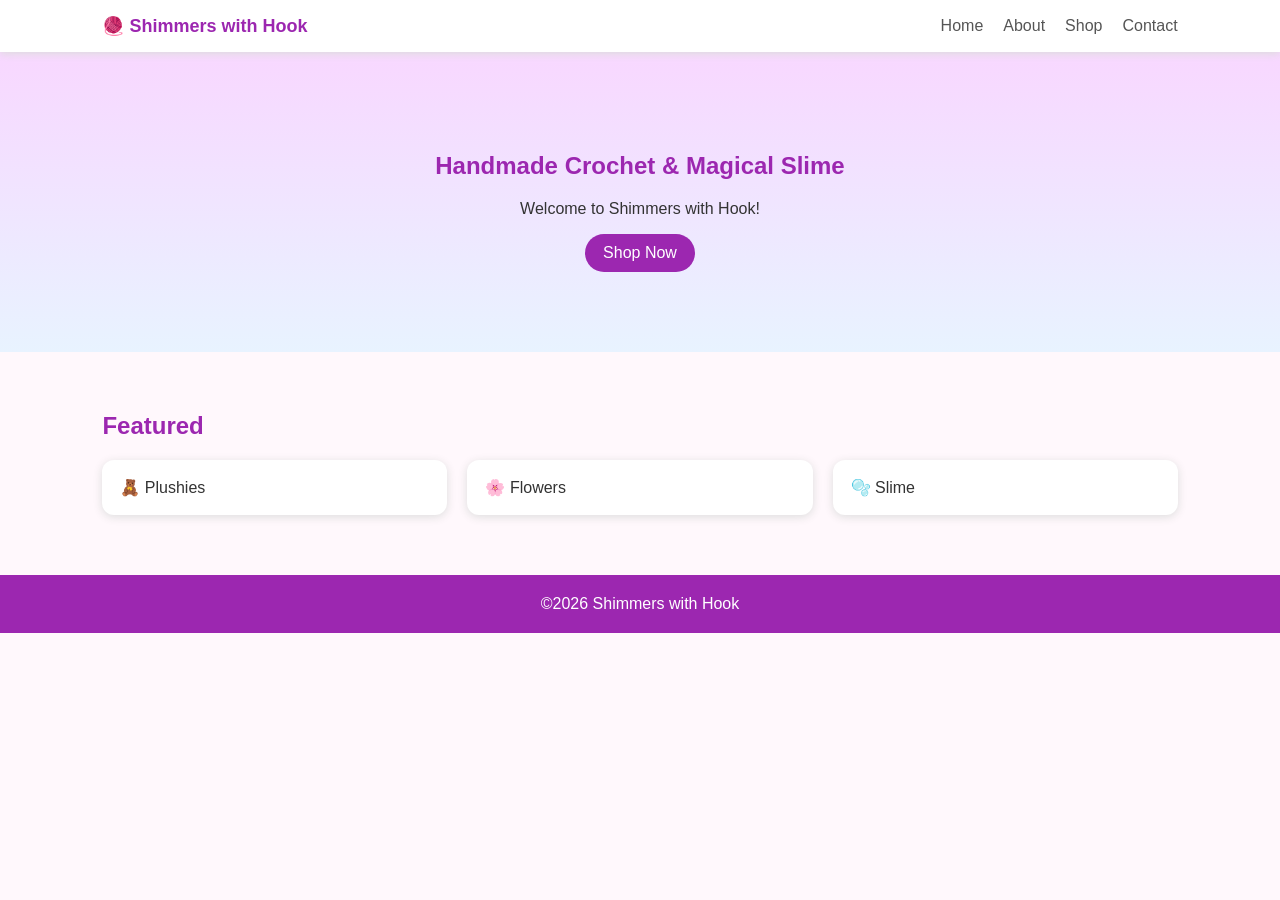
==== index.html @ ef0d7f15 "Initial commit: Shimmers with Hook website with shopping cart and form validation" ====
<!doctype html><html><head><title>Home</title><link rel='stylesheet' href='style.css'></head><body><header><div class="logo">🧶 Shimmers with Hook</div><nav><a href="index.html">Home</a><a href="about.html">About</a><a href="shop.html">Shop</a><a href="contact.html">Contact</a></nav></header><section class='hero'><h1>Handmade Crochet & Magical Slime</h1><p>Welcome to Shimmers with Hook!</p><a class='btn' href='shop.html'>Shop Now</a></section><section><h2>Featured</h2><div class='cards'><div class='card'>🧸 Plushies</div><div class='card'>🌸 Flowers</div><div class='card'>🫧 Slime</div></div></section><footer>©2026 Shimmers with Hook</footer><script src='script.js'></script></body></html>
---- style.css ----
body{margin:0;font-family:Arial,sans-serif;background:#fff8fc;color:#333}header{position:sticky;top:0;background:#fff;display:flex;justify-content:space-between;align-items:center;padding:15px 8%;box-shadow:0 2px 8px #ddd}.logo{font-weight:bold;color:#9c27b0;font-size:18px}nav{display:flex;gap:20px}nav a{text-decoration:none;color:#555;transition:color 0.3s}nav a:hover{color:#9c27b0}.hero{padding:80px 8%;text-align:center;background:linear-gradient(#f8d7ff,#e8f3ff)}.btn{background:#9c27b0;color:#fff;padding:10px 18px;border-radius:20px;text-decoration:none;display:inline-block;transition:background 0.3s}.btn:hover{background:#7b1fa2}.cards{display:grid;grid-template-columns:repeat(auto-fit,minmax(220px,1fr));gap:20px;margin:20px 0}.card{background:#fff;padding:18px;border-radius:12px;box-shadow:0 2px 10px #ddd;transition:transform 0.3s}.card:hover{transform:translateY(-5px);box-shadow:0 4px 15px #ccc}.add-to-cart-btn{width:100%;margin-top:10px;padding:10px;background:#9c27b0;color:#fff;border:none;border-radius:6px;cursor:pointer;transition:background 0.3s}.add-to-cart-btn:hover{background:#7b1fa2}section{padding:40px 8%}footer{text-align:center;padding:20px;background:#9c27b0;color:#fff}input,textarea{width:100%;padding:10px;margin:8px 0;border:1px solid #ddd;border-radius:6px;font-family:Arial}button{padding:10px 16px;background:#9c27b0;color:#fff;border:none;border-radius:6px;cursor:pointer;transition:background 0.3s}button:hover{background:#7b1fa2}.notification{position:fixed;top:20px;right:20px;background:#9c27b0;color:#fff;padding:15px 20px;border-radius:8px;box-shadow:0 2px 10px #999;animation:slideIn 0.3s}@keyframes slideIn{from{transform:translateX(400px);opacity:0}to{transform:translateX(0);opacity:1}}.cart-item{display:flex;justify-content:space-between;align-items:center;padding:10px;border:1px solid #ddd;margin:10px 0;border-radius:6px}#cart-total{font-size:18px;margin-top:15px;color:#9c27b0}h1,h2,h3{color:#9c27b0}form{max-width:500px;margin:20px auto}
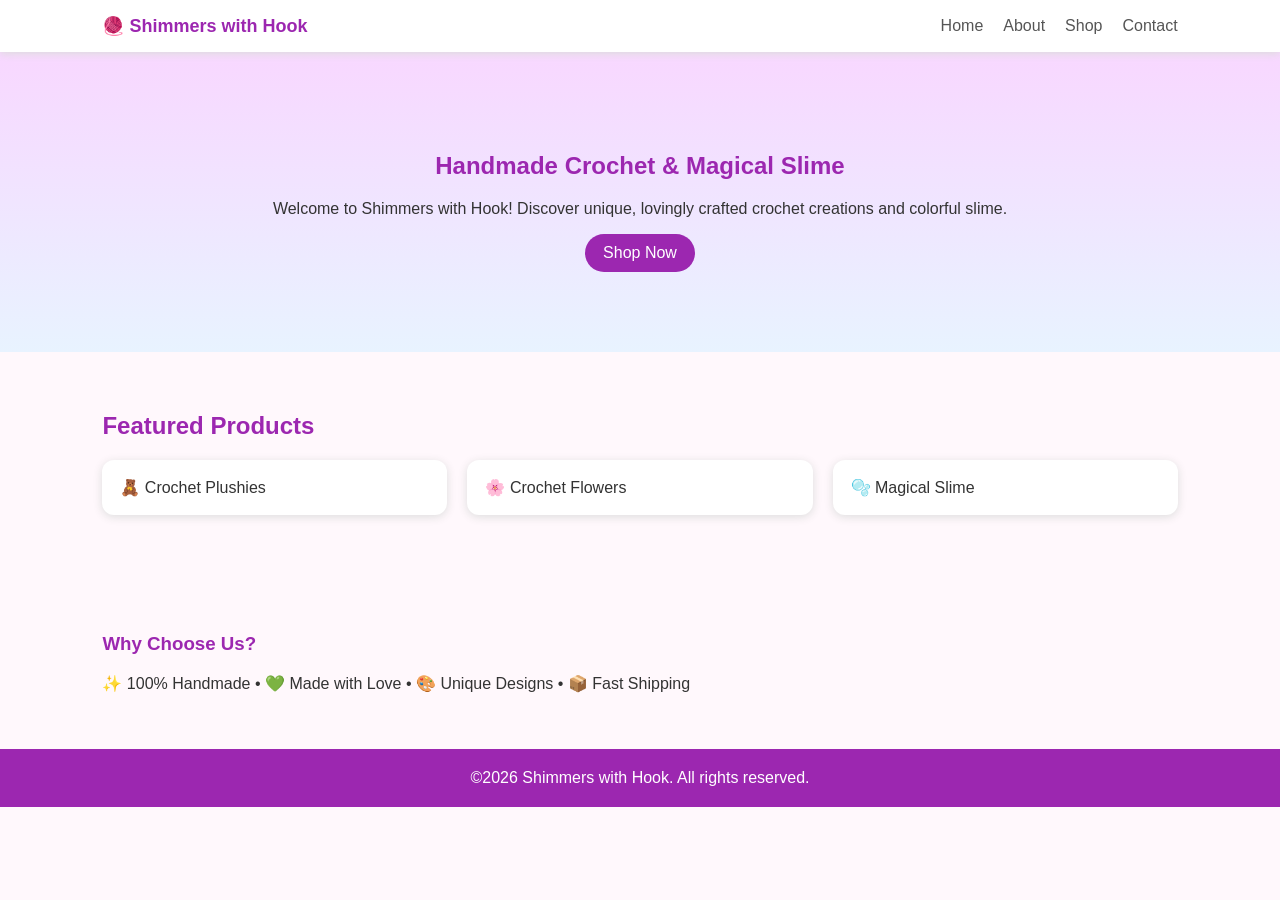
==== commit 88733141: "Add SEO: sitemap.xml, robots.txt, and meta tags to all pages" ====
--- a/index.html
+++ b/index.html
@@ -1 +1 @@
-<!doctype html><html><head><title>Home</title><link rel='stylesheet' href='style.css'></head><body><header><div class="logo">🧶 Shimmers with Hook</div><nav><a href="index.html">Home</a><a href="about.html">About</a><a href="shop.html">Shop</a><a href="contact.html">Contact</a></nav></header><section class='hero'><h1>Handmade Crochet & Magical Slime</h1><p>Welcome to Shimmers with Hook!</p><a class='btn' href='shop.html'>Shop Now</a></section><section><h2>Featured</h2><div class='cards'><div class='card'>🧸 Plushies</div><div class='card'>🌸 Flowers</div><div class='card'>🫧 Slime</div></div></section><footer>©2026 Shimmers with Hook</footer><script src='script.js'></script></body></html>+<!doctype html><html lang="en"><head><meta charset="UTF-8"><meta name="viewport" content="width=device-width, initial-scale=1.0"><meta name="description" content="🧶 Shimmers with Hook - Handmade crochet plushies, flowers, and magical slime products. Shop unique handcrafted items online."><meta name="keywords" content="crochet, handmade, plushies, slime, shop, online store"><meta name="author" content="Shimmers with Hook"><meta property="og:title" content="Shimmers with Hook - Handmade Crochet & Slime"><meta property="og:description" content="Shop beautiful handmade crochet creations and magical slime products online."><meta property="og:image" content="https://fathimzia.github.io/shimmers-with-hook/favicon.ico"><meta property="og:url" content="https://fathimzia.github.io/shimmers-with-hook/index.html"><title>Shimmers with Hook - Handmade Crochet & Magical Slime</title><link rel='stylesheet' href='style.css'></head><body><header><div class="logo">🧶 Shimmers with Hook</div><nav><a href="index.html">Home</a><a href="about.html">About</a><a href="shop.html">Shop</a><a href="contact.html">Contact</a></nav></header><section class='hero'><h1>Handmade Crochet & Magical Slime</h1><p>Welcome to Shimmers with Hook! Discover unique, lovingly crafted crochet creations and colorful slime.</p><a class='btn' href='shop.html'>Shop Now</a></section><section><h2>Featured Products</h2><div class='cards'><div class='card'>🧸 Crochet Plushies</div><div class='card'>🌸 Crochet Flowers</div><div class='card'>🫧 Magical Slime</div></div></section><section><h3>Why Choose Us?</h3><p>✨ 100% Handmade • 💚 Made with Love • 🎨 Unique Designs • 📦 Fast Shipping</p></section><footer>©2026 Shimmers with Hook. All rights reserved.</footer><script src='script.js'></script></body></html>
